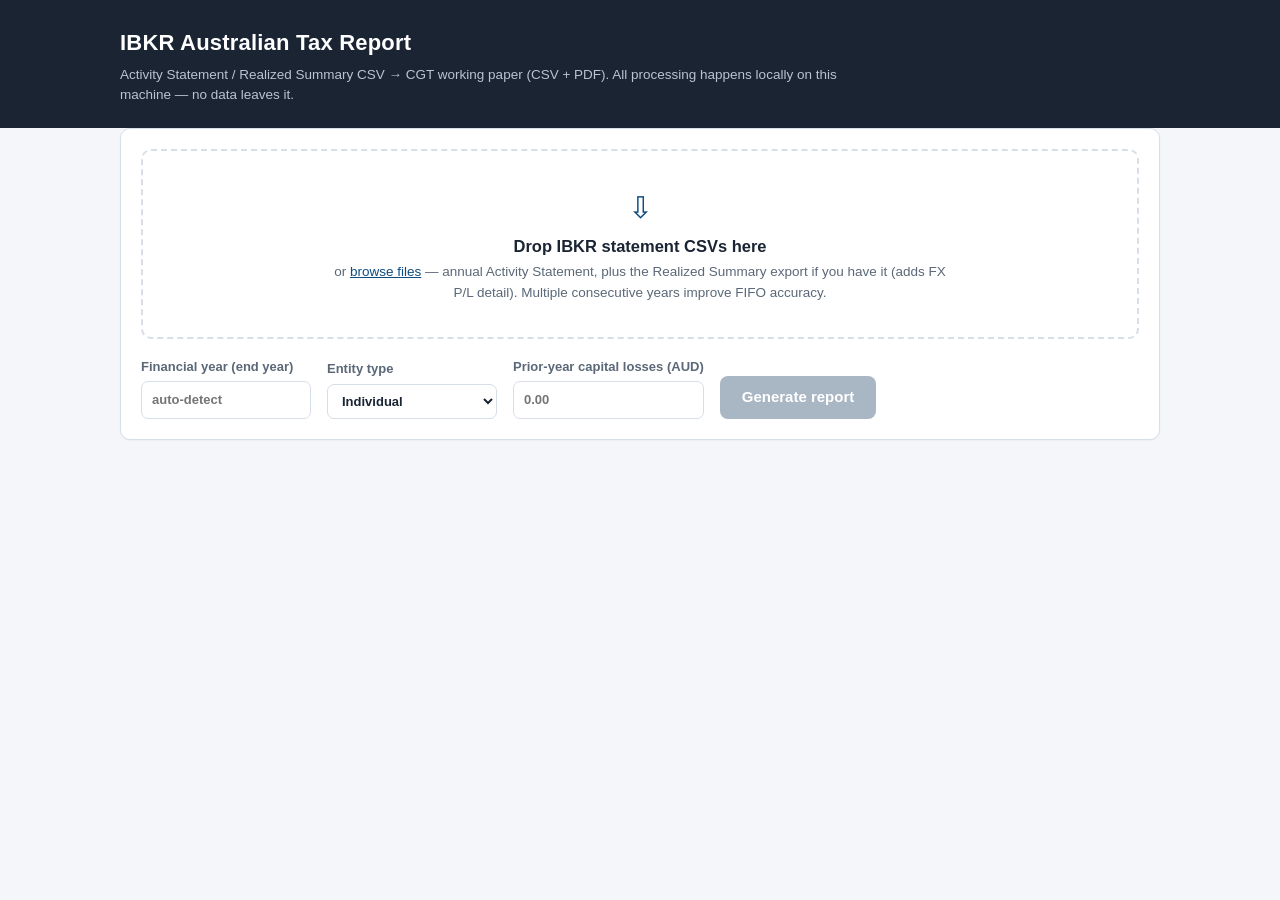
==== static/index.html @ 6450e97e "Initial commit: IBKR Australian CGT working paper generator Flask web UI + CLI over a shared FIFO/CG" ====
<!doctype html>
<html lang="en">
<head>
<meta charset="utf-8">
<meta name="viewport" content="width=device-width, initial-scale=1">
<title>IBKR AU Tax Report</title>
<link rel="stylesheet" href="/static/style.css">
</head>
<body>
<header>
  <div class="wrap">
    <h1>IBKR Australian Tax Report</h1>
    <p class="tag">Activity Statement / Realized Summary CSV &rarr; CGT working paper (CSV + PDF).
      All processing happens locally on this machine — no data leaves it.</p>
  </div>
</header>

<main class="wrap">
  <section class="card" id="upload-card">
    <div id="dropzone" tabindex="0" role="button" aria-label="Upload IBKR CSV statements">
      <div class="dz-icon">&#8681;</div>
      <div class="dz-title">Drop IBKR statement CSVs here</div>
      <div class="dz-sub">or <span class="link">browse files</span> — annual Activity Statement,
        plus the Realized Summary export if you have it (adds FX P/L detail).
        Multiple consecutive years improve FIFO accuracy.</div>
      <input type="file" id="file-input" accept=".csv,text/csv" multiple hidden>
    </div>
    <ul id="file-list"></ul>

    <div class="options">
      <label>Financial year (end year)
        <input type="number" id="fy" placeholder="auto-detect" min="2000" max="2100">
      </label>
      <label>Entity type
        <select id="entity">
          <option value="individual">Individual</option>
          <option value="trust">Trust</option>
          <option value="smsf">SMSF (complying)</option>
          <option value="company">Company</option>
        </select>
      </label>
      <label>Prior-year capital losses (AUD)
        <input type="number" id="carried" placeholder="0.00" min="0" step="0.01">
      </label>
      <button id="analyze" disabled>Generate report</button>
    </div>
    <div id="error" class="error" hidden></div>
  </section>

  <section id="results" hidden>
    <section class="card" id="summary-card">
      <div class="results-head">
        <div>
          <h2 id="res-title"></h2>
          <p class="muted" id="res-meta"></p>
        </div>
        <div class="downloads">
          <a id="dl-pdf" class="btn primary" download>PDF report</a>
          <a id="dl-csv" class="btn" download>Workpaper CSV</a>
          <a id="dl-zip" class="btn" download>All files (ZIP)</a>
        </div>
      </div>
      <div class="headline" id="headline"></div>
      <div class="labels-row" id="ato-labels"></div>
    </section>

    <section class="card warn-card" id="warnings-card" hidden>
      <h3>Warnings — read before relying on the figures</h3>
      <ul id="warnings"></ul>
    </section>

    <section class="card flag-card" id="flags-card" hidden>
      <h3>Cross-year flags — amendments &amp; tracking</h3>
      <ul id="flags"></ul>
    </section>

    <section class="card" id="recon-card">
      <h3>Reconciliation against IBKR</h3>
      <p id="recon-summary"></p>
      <div id="recon-tables"></div>
    </section>

    <section class="card">
      <nav class="tabs" id="tabs"></nav>
      <div id="table-host"></div>
    </section>

    <p class="disclaimer">Record-keeping and calculation working paper only — not tax, financial
      or legal advice; no view is expressed on capital vs revenue account. Review by a registered
      tax agent before lodgment. 本工具仅作记录与计算用途，不构成税务建议；数字须经注册税务师复核。</p>
  </section>

  <div id="busy" hidden><div class="spinner"></div><span>Parsing statements and building the report…</span></div>
</main>

<script src="/static/app.js"></script>
</body>
</html>
---- static/style.css ----
:root {
  --ink: #1a2433;
  --muted: #5b6878;
  --rule: #d7dee7;
  --band: #eef2f7;
  --accent: #0f4c81;
  --accent-soft: #e3edf6;
  --good: #1e7d4f;
  --bad: #b3392e;
  --warn-bg: #fdf6e7;
  --warn-border: #d9a441;
  --bg: #f4f6f9;
  --card: #ffffff;
}
* { box-sizing: border-box; }
html, body { margin: 0; padding: 0; }
body {
  font: 15px/1.5 -apple-system, BlinkMacSystemFont, "Segoe UI", Roboto, Helvetica, Arial, sans-serif;
  color: var(--ink);
  background: var(--bg);
}
.wrap { max-width: 1080px; margin: 0 auto; padding: 0 20px; }
header { background: var(--ink); color: #fff; padding: 26px 0 22px; }
header h1 { margin: 0 0 6px; font-size: 22px; letter-spacing: .2px; }
header .tag { margin: 0; color: #b9c4d2; font-size: 13.5px; max-width: 720px; }

main { padding: 24px 0 60px; }
.card {
  background: var(--card);
  border: 1px solid var(--rule);
  border-radius: 10px;
  padding: 20px;
  margin-bottom: 18px;
  box-shadow: 0 1px 2px rgba(16, 30, 50, .04);
}

#dropzone {
  border: 2px dashed var(--rule);
  border-radius: 10px;
  padding: 34px 20px;
  text-align: center;
  cursor: pointer;
  transition: border-color .15s, background .15s;
  outline: none;
}
#dropzone:hover, #dropzone:focus, #dropzone.drag {
  border-color: var(--accent);
  background: var(--accent-soft);
}
.dz-icon { font-size: 30px; color: var(--accent); }
.dz-title { font-weight: 600; font-size: 16.5px; margin-top: 4px; }
.dz-sub { color: var(--muted); font-size: 13.5px; margin-top: 4px; max-width: 620px; margin-left: auto; margin-right: auto; }
.link { color: var(--accent); text-decoration: underline; }

#file-list { list-style: none; margin: 12px 0 0; padding: 0; }
#file-list li {
  display: flex; align-items: center; gap: 10px;
  padding: 8px 12px; border: 1px solid var(--rule); border-radius: 8px;
  margin-top: 6px; font-size: 13.5px; background: #fafbfd;
}
#file-list .size { color: var(--muted); }
#file-list button {
  margin-left: auto; border: none; background: none; color: var(--bad);
  cursor: pointer; font-size: 15px; padding: 2px 6px;
}

.options {
  display: flex; flex-wrap: wrap; gap: 16px; align-items: end; margin-top: 18px;
}
.options label { display: flex; flex-direction: column; gap: 5px; font-size: 13px; color: var(--muted); font-weight: 600; }
.options input, .options select {
  font: inherit; padding: 8px 10px; border: 1px solid var(--rule); border-radius: 7px;
  min-width: 170px; background: #fff; color: var(--ink);
}
.options button {
  font: inherit; font-weight: 600; padding: 10px 22px; border: none; border-radius: 8px;
  background: var(--accent); color: #fff; cursor: pointer;
}
.options button:disabled { background: #a9b6c4; cursor: not-allowed; }
.error {
  margin-top: 14px; padding: 10px 14px; border-radius: 8px;
  background: #fbeceb; border: 1px solid #e4b1ab; color: var(--bad); font-size: 14px;
}

.results-head { display: flex; flex-wrap: wrap; gap: 14px; justify-content: space-between; align-items: start; }
.results-head h2 { margin: 0; font-size: 19px; }
.muted { color: var(--muted); font-size: 13px; margin: 4px 0 0; }
.downloads { display: flex; gap: 8px; flex-wrap: wrap; }
.btn {
  display: inline-block; padding: 9px 16px; border-radius: 8px; font-size: 14px;
  font-weight: 600; text-decoration: none; color: var(--accent);
  border: 1px solid var(--accent); background: #fff;
}
.btn.primary { background: var(--accent); color: #fff; }

.headline {
  display: grid; grid-template-columns: repeat(auto-fit, minmax(190px, 1fr));
  gap: 12px; margin-top: 18px;
}
.stat { border: 1px solid var(--rule); border-radius: 9px; padding: 12px 14px; background: #fafbfd; }
.stat .k { font-size: 12px; color: var(--muted); font-weight: 600; text-transform: uppercase; letter-spacing: .4px; }
.stat .v { font-size: 21px; font-weight: 700; margin-top: 3px; font-variant-numeric: tabular-nums; }
.stat .v.neg { color: var(--bad); }
.stat.hero { background: var(--accent-soft); border-color: var(--accent); }

.labels-row { display: flex; gap: 18px; flex-wrap: wrap; margin-top: 14px; padding-top: 12px; border-top: 1px solid var(--rule); }
.labels-row .lbl { font-size: 13.5px; color: var(--muted); }
.labels-row b { color: var(--ink); font-variant-numeric: tabular-nums; }

.warn-card { background: var(--warn-bg); border-color: var(--warn-border); }
.warn-card h3, .flag-card h3, #recon-card h3 { margin: 0 0 8px; font-size: 15px; }
.warn-card ul, .flag-card ul { margin: 0; padding-left: 20px; font-size: 13.5px; }
.warn-card li { margin: 4px 0; }
.flag-card { background: #eef6f0; border-color: #79ad8e; }

.tabs { display: flex; gap: 4px; flex-wrap: wrap; border-bottom: 1px solid var(--rule); margin-bottom: 12px; }
.tabs button {
  font: inherit; font-size: 13.5px; font-weight: 600; color: var(--muted);
  border: none; background: none; padding: 8px 14px; cursor: pointer;
  border-bottom: 2.5px solid transparent;
}
.tabs button.active { color: var(--accent); border-bottom-color: var(--accent); }
.tabs .count { font-weight: 400; color: var(--muted); }

.tbl-wrap { overflow-x: auto; }
table.data { border-collapse: collapse; width: 100%; font-size: 12.8px; }
table.data th {
  text-align: left; background: var(--band); padding: 7px 9px;
  border-bottom: 1.5px solid var(--rule); white-space: nowrap;
  position: sticky; top: 0;
}
table.data td { padding: 6px 9px; border-bottom: 1px solid var(--rule); white-space: nowrap; }
table.data td.num { text-align: right; font-variant-numeric: tabular-nums; }
table.data td.neg { color: var(--bad); }
table.data td.note { white-space: normal; min-width: 220px; color: var(--muted); }
table.data tr:nth-child(even) td { background: #f7f9fc; }
.tbl-more { color: var(--muted); font-size: 13px; margin-top: 8px; }

#recon-summary { font-size: 14px; margin: 0 0 8px; }
.ok-pill, .bad-pill {
  display: inline-block; padding: 2px 10px; border-radius: 20px; font-size: 12.5px; font-weight: 700;
}
.ok-pill { background: #e2f2e9; color: var(--good); }
.bad-pill { background: #fbeceb; color: var(--bad); }

.disclaimer { color: var(--muted); font-size: 12.5px; max-width: 860px; }

#busy[hidden] { display: none; }
#busy {
  position: fixed; inset: 0; background: rgba(244, 246, 249, .8);
  display: flex; gap: 14px; align-items: center; justify-content: center;
  font-weight: 600; color: var(--ink); z-index: 10;
}
.spinner {
  width: 26px; height: 26px; border: 3.5px solid var(--rule);
  border-top-color: var(--accent); border-radius: 50%;
  animation: spin .8s linear infinite;
}
@keyframes spin { to { transform: rotate(360deg); } }
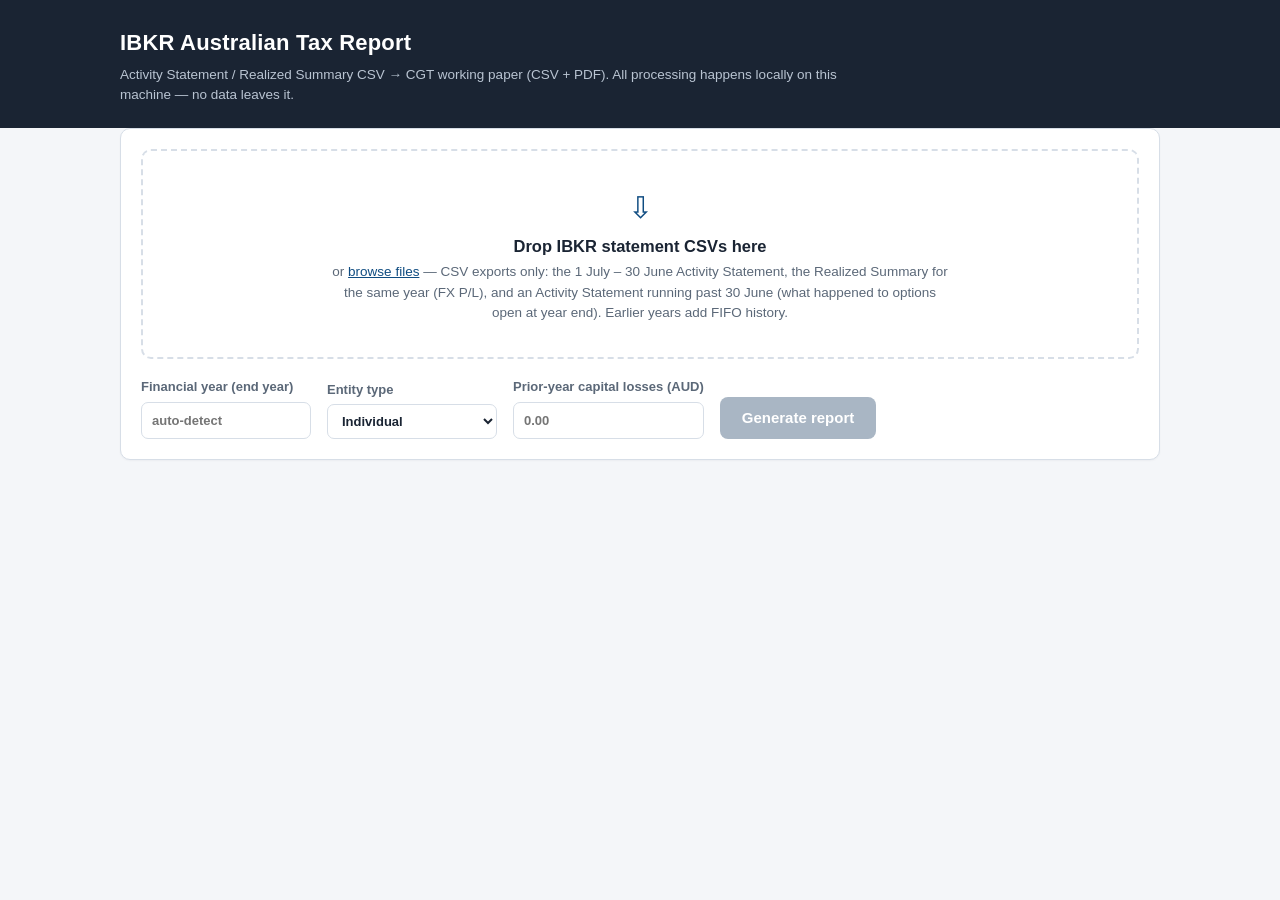
==== commit 28149485: "Rewrite README for individual and SMSF users; document the three files The README pitched the tool a" ====
--- a/static/index.html
+++ b/static/index.html
@@ -20,9 +20,10 @@
     <div id="dropzone" tabindex="0" role="button" aria-label="Upload IBKR CSV statements">
       <div class="dz-icon">&#8681;</div>
       <div class="dz-title">Drop IBKR statement CSVs here</div>
-      <div class="dz-sub">or <span class="link">browse files</span> — annual Activity Statement,
-        plus the Realized Summary export if you have it (adds FX P/L detail).
-        Multiple consecutive years improve FIFO accuracy.</div>
+      <div class="dz-sub">or <span class="link">browse files</span> — CSV exports only: the
+        1 July – 30 June Activity Statement, the Realized Summary for the same year (FX P/L),
+        and an Activity Statement running past 30 June (what happened to options open at
+        year end). Earlier years add FIFO history.</div>
       <input type="file" id="file-input" accept=".csv,text/csv" multiple hidden>
     </div>
     <ul id="file-list"></ul>
@@ -30,6 +31,7 @@
     <div class="options">
       <label>Financial year (end year)
         <input type="number" id="fy" placeholder="auto-detect" min="2000" max="2100">
+        <small id="fy-hint" class="field-hint" hidden></small>
       </label>
       <label>Entity type
         <select id="entity">
--- a/static/style.css
+++ b/static/style.css
@@ -68,6 +68,7 @@
   display: flex; flex-wrap: wrap; gap: 16px; align-items: end; margin-top: 18px;
 }
 .options label { display: flex; flex-direction: column; gap: 5px; font-size: 13px; color: var(--muted); font-weight: 600; }
+.field-hint { font-size: 11px; font-weight: 400; line-height: 1.35; color: var(--muted); max-width: 22ch; }
 .options input, .options select {
   font: inherit; padding: 8px 10px; border: 1px solid var(--rule); border-radius: 7px;
   min-width: 170px; background: #fff; color: var(--ink);
@@ -102,6 +103,7 @@
 .stat .v { font-size: 21px; font-weight: 700; margin-top: 3px; font-variant-numeric: tabular-nums; }
 .stat .v.neg { color: var(--bad); }
 .stat.hero { background: var(--accent-soft); border-color: var(--accent); }
+.stat.warn { background: var(--warn-bg); border-color: var(--warn-border); }
 
 .labels-row { display: flex; gap: 18px; flex-wrap: wrap; margin-top: 14px; padding-top: 12px; border-top: 1px solid var(--rule); }
 .labels-row .lbl { font-size: 13.5px; color: var(--muted); }
@@ -111,6 +113,7 @@
 .warn-card h3, .flag-card h3, #recon-card h3 { margin: 0 0 8px; font-size: 15px; }
 .warn-card ul, .flag-card ul { margin: 0; padding-left: 20px; font-size: 13.5px; }
 .warn-card li { margin: 4px 0; }
+.warn-card li.lead { font-weight: 600; }
 .flag-card { background: #eef6f0; border-color: #79ad8e; }
 
 .tabs { display: flex; gap: 4px; flex-wrap: wrap; border-bottom: 1px solid var(--rule); margin-bottom: 12px; }
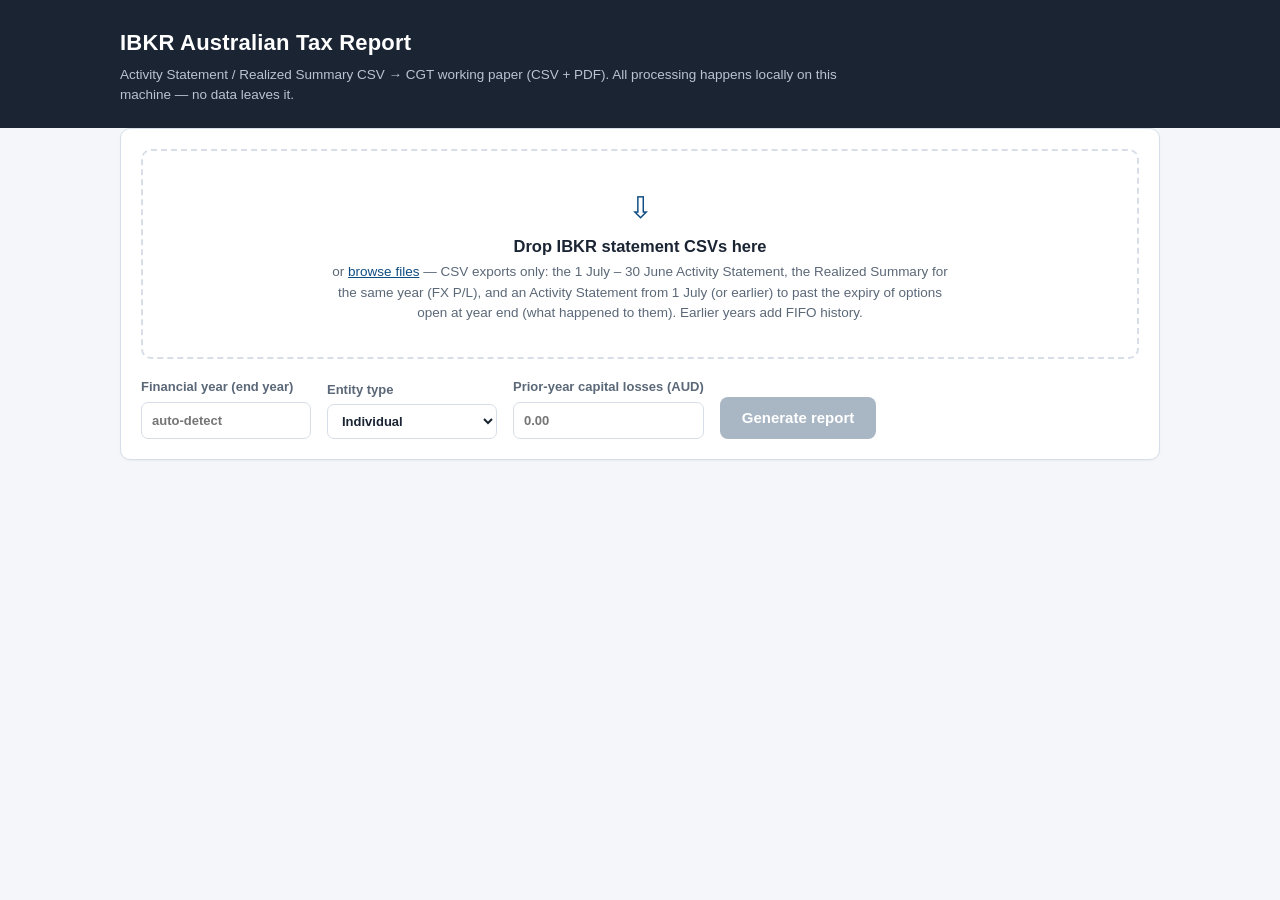
==== commit 003af3b2: "Address review: file (c) must start by 1 July; precise RBA coverage; UTF-16 errors - A post-year-end" ====
--- a/static/index.html
+++ b/static/index.html
@@ -22,8 +22,8 @@
       <div class="dz-title">Drop IBKR statement CSVs here</div>
       <div class="dz-sub">or <span class="link">browse files</span> — CSV exports only: the
         1 July – 30 June Activity Statement, the Realized Summary for the same year (FX P/L),
-        and an Activity Statement running past 30 June (what happened to options open at
-        year end). Earlier years add FIFO history.</div>
+        and an Activity Statement from 1 July (or earlier) to past the expiry of options
+        open at year end (what happened to them). Earlier years add FIFO history.</div>
       <input type="file" id="file-input" accept=".csv,text/csv" multiple hidden>
     </div>
     <ul id="file-list"></ul>
